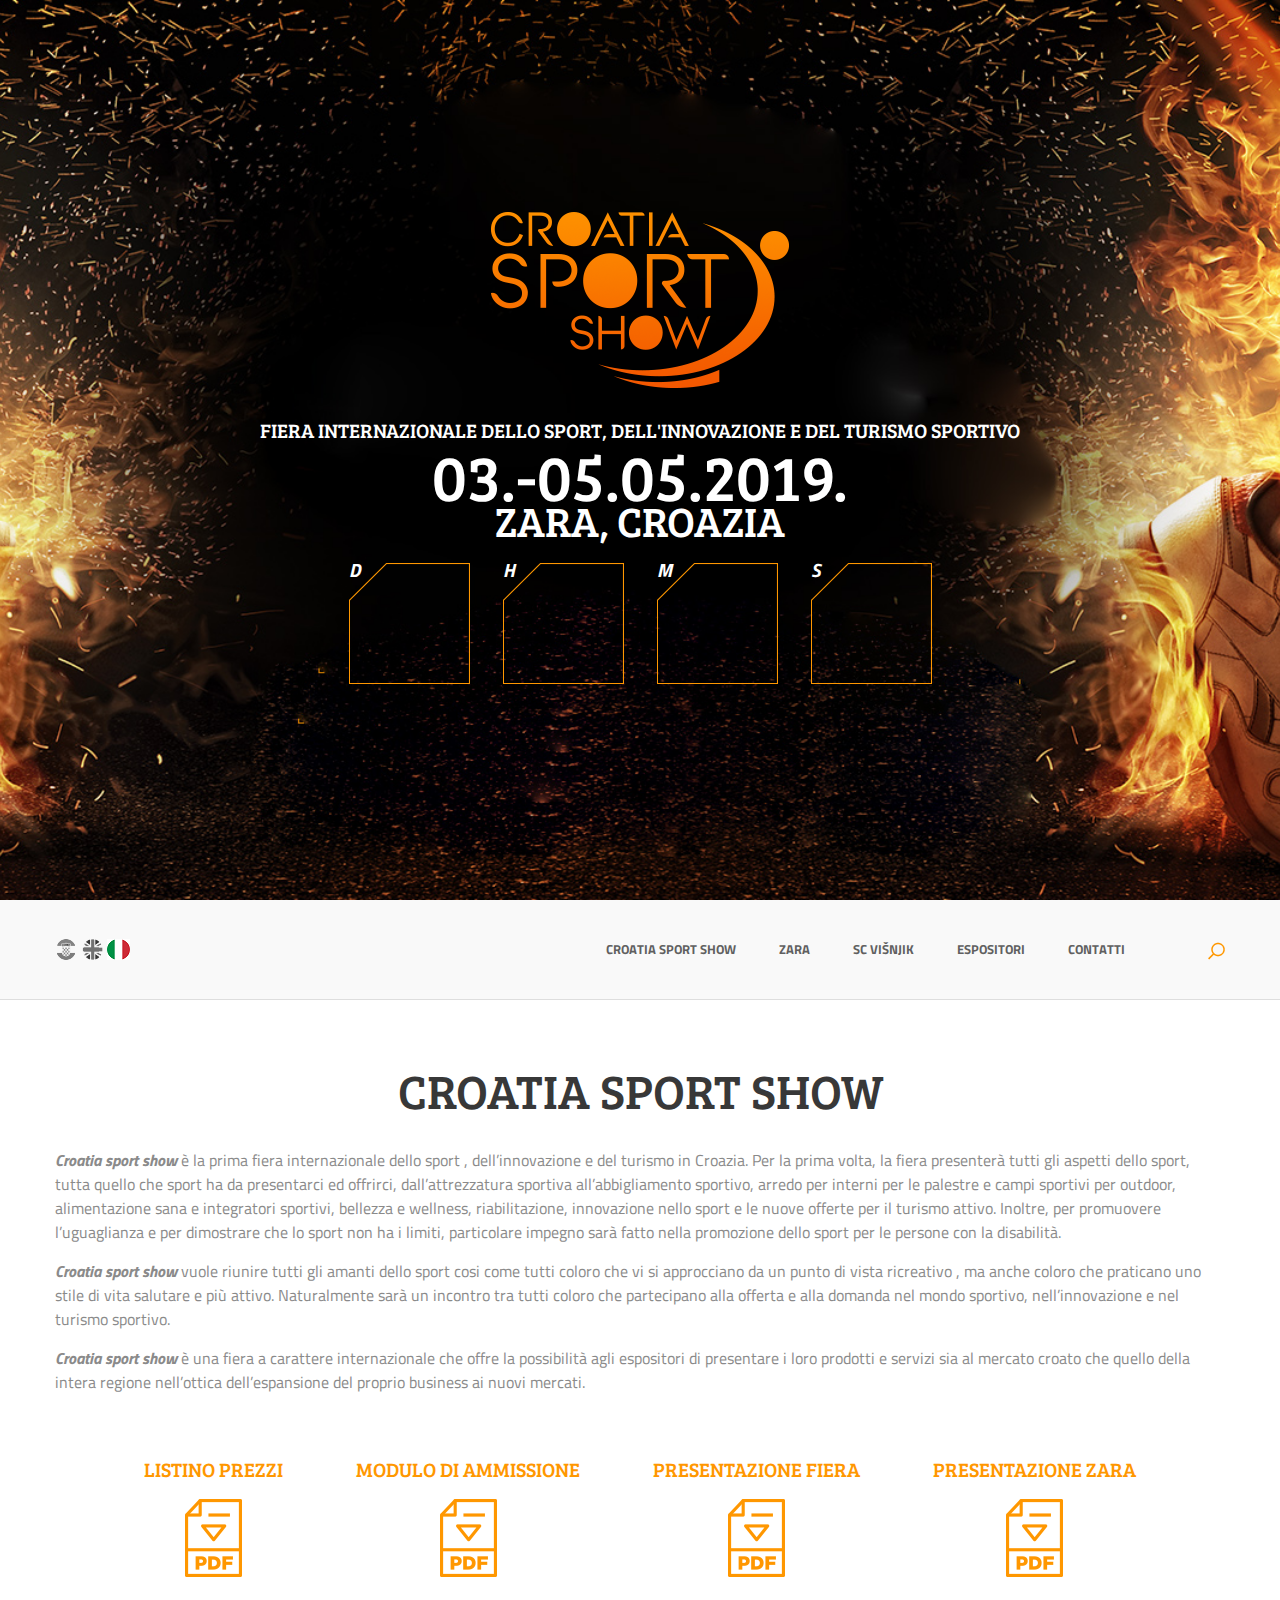
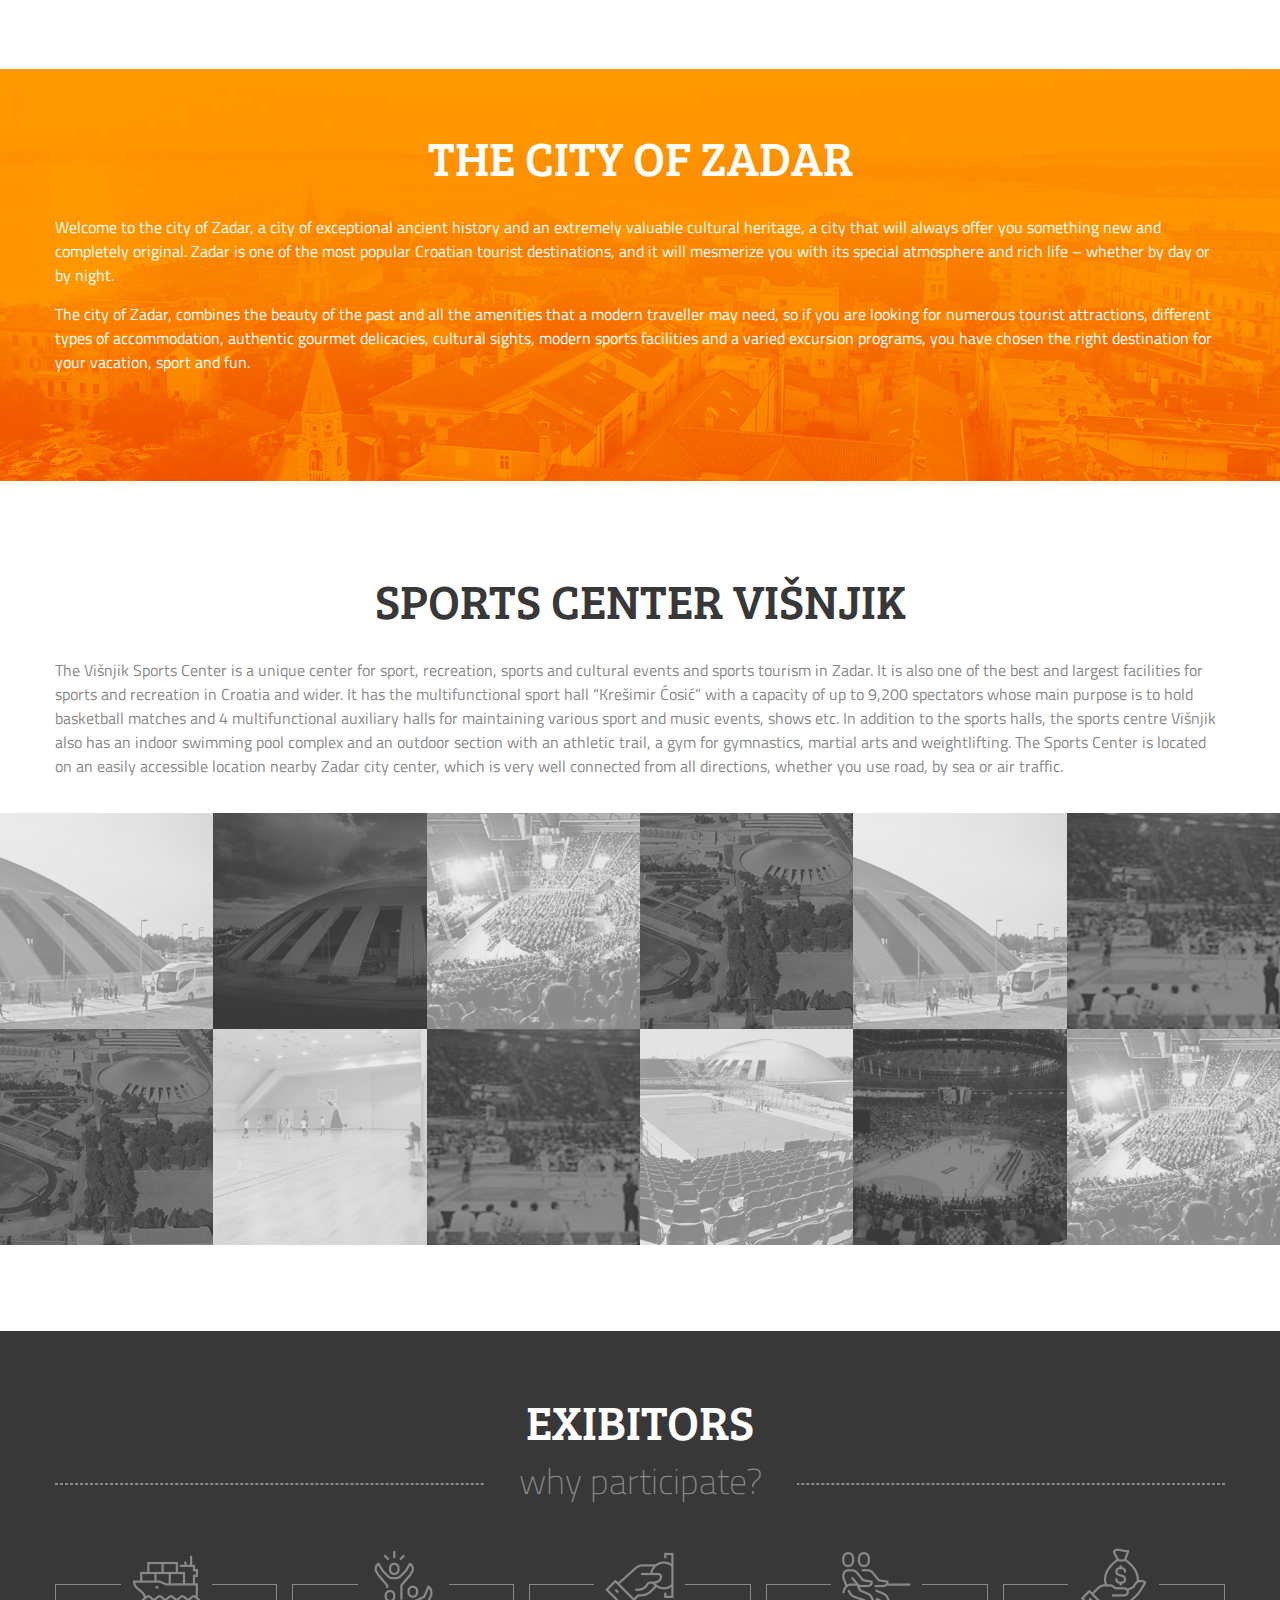
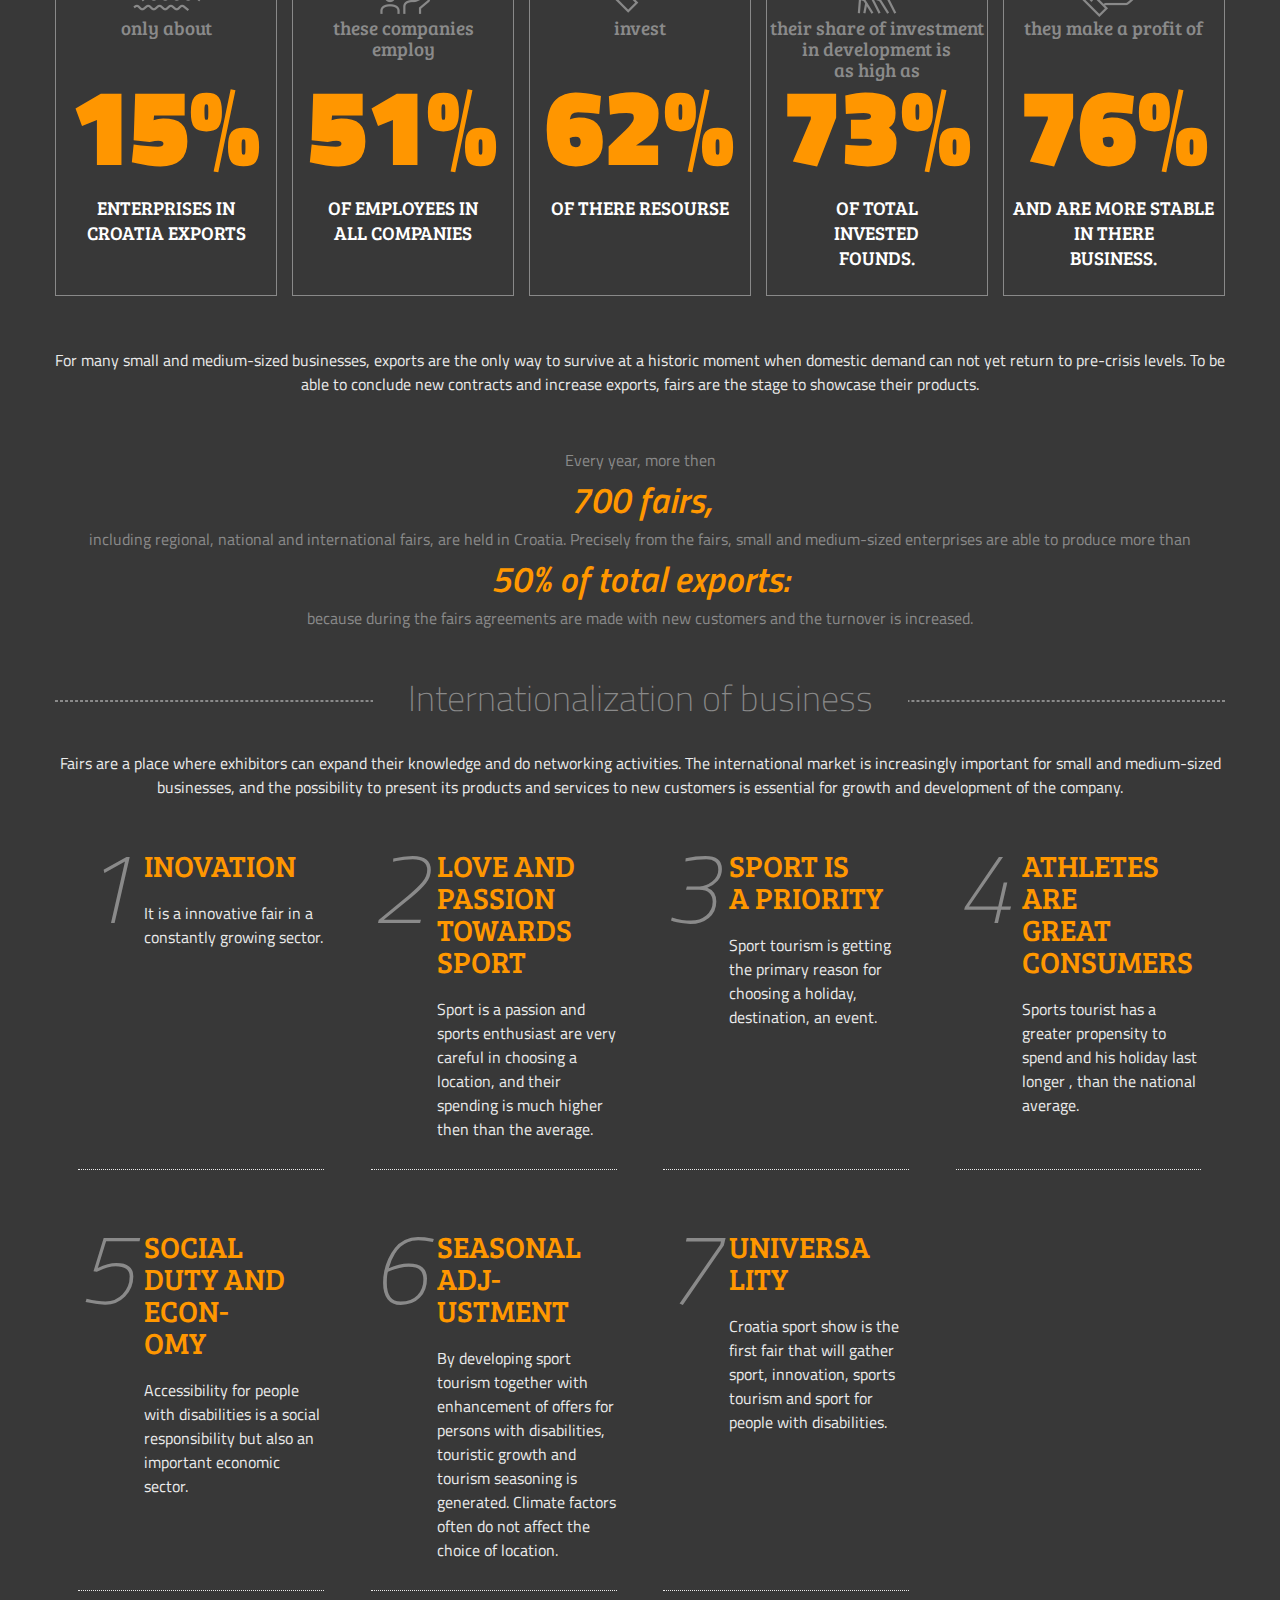
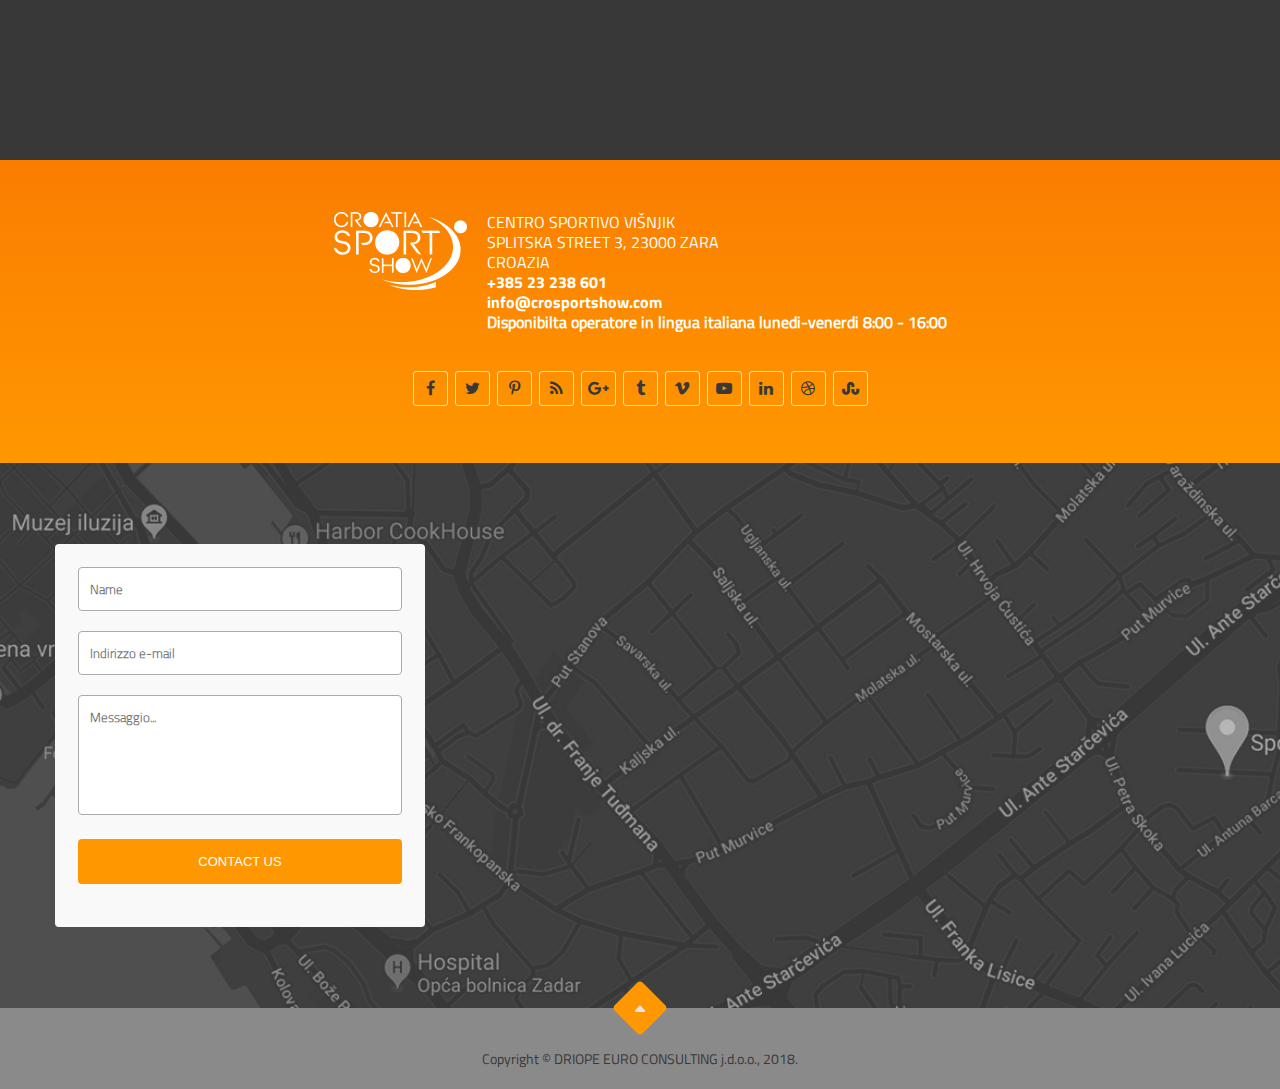
==== index_it.html @ 635a30f5 "Add files via upload" ====
<!DOCTYPE html>
<html lang="it">
<head>
<meta charset="utf-8">
<meta name="viewport" content="width=device-width, initial-scale=1.0, user-scalable=No">
<!--[if IE]>
<meta http-equiv="X-UA-Compatible" content="IE=edge,chrome=1" />
<![endif]-->
<title>Croatia Sport</title>
<link rel="stylesheet" href="https://cdnjs.cloudflare.com/ajax/libs/font-awesome/4.7.0/css/font-awesome.min.css">
<link rel="stylesheet" href="css/style.css" type="text/css" />
</head>
<body>

	
<div id="preloader">Loading...</div>
	<div id="page-wrapper">
        
        <!--Banner part-->
        	<section id="banner" class="column">
            	<div class="banner-text column">
					<div class="b-m">
						<div class="banner-in text-center">
							<div class="logo">
								<a href="#"><img src="images/logo.png" alt="logo" title="logo" /></a>
							</div>
							<div class="r-date text-center">
								<h1><small class="blockele">FIERA INTERNAZIONALE DELLO SPORT, DELL'INNOVAZIONE E DEL TURISMO SPORTIVO</small>03.-05.05.2019.<span class="blockele">ZARA, CROAZIA</span></h1>
							</div>
							<div class="counts text-center">
								<ul>
									<li>
										<span>D</span>
										<div class="col" id="days"></div>
									</li>
									<li>
										<span>H</span>
										<div class="col" id="hours"></div>
									</li>
									<li>
										<span>M</span>
										<div class="col" id="min"></div>
									</li>
									<li>
										<span>S</span>
										<div class="col" id="sec"></div>
									</li>
								</ul>
							</div>
						</div>
					</div>
                </div>
                <div id="section1"></div>
            </section>
        <!--Banner part-->
        
        
        
        <!--container part-->
        	<section id="container-area" class="column">
              	<!--header part-->
        	<section id="header" class="column header">
				<div class="wrapper">
					<div class="header-in column">
						<div class="ico">
							<a href="index.html"><img src="images/Cro_flag.png" alt="" title="" /></a>
							<a href="index_en.html"><img src="images/flag2.png" alt="" title="" /></a>
							<a href="index_it.html"><img src="images/Ita_flag.png" alt="" title="" /></a>
						</div>
						<a id="res-menu" href="javascript:void(0);"><i class="fa fa-bars" aria-hidden="true"></i></a>
						<nav>
						  <ul>
							<li><a href="#section1">CROATIA SPORT SHOW</a></li>
							<li><a href="#section2">ZARA</a></li>
							<li><a href="#section3">SC VIŠNJIK</a></li>
							<li><a href="#section4">ESPOSITORI</a></li>
							<li><a href="#footer">CONTATTI</a></li>
							<li><a href="#"><img src="images/search.png" alt="" title="" /></a></li>
						  </ul>
						</nav>
					</div>
				</div>
			</section>
        <!--header part end-->
               	<div class="shows column" id="section1">
                	<div class="wrapper">
					<div class="pdf-show column">
						<div class="headline text-center">CROATIA SPORT SHOW</div>
						<div class="pdf-p column">
							<p><span>Croatia sport show</span> è la prima fiera internazionale dello sport , dell’innovazione e del turismo in Croazia. Per la prima volta, la fiera presenterà tutti gli aspetti dello sport, tutta quello che sport ha da presentarci ed offrirci, dall’attrezzatura sportiva all’abbigliamento sportivo, arredo per interni  per le palestre e campi sportivi per outdoor, alimentazione sana e integratori sportivi, bellezza e wellness, riabilitazione, innovazione nello sport e le nuove offerte per il turismo attivo.  Inoltre, per promuovere l’uguaglianza e per dimostrare che lo sport non ha i limiti, particolare impegno sarà fatto nella promozione dello sport per le persone con la disabilità.</p>
							<p><span>Croatia sport show</span> vuole riunire tutti gli amanti dello sport cosi come tutti coloro che vi si approcciano da un punto di vista ricreativo ,  ma anche coloro che praticano uno stile di vita salutare e più attivo. Naturalmente sarà un incontro tra tutti coloro che  partecipano alla offerta e alla domanda nel mondo sportivo, nell’innovazione e nel turismo sportivo.</p>
							<p><span>Croatia sport show</span> è una fiera a carattere internazionale che offre la possibilità agli espositori di presentare i loro prodotti e servizi sia al mercato croato che quello della intera regione nell’ottica dell’espansione del proprio business ai nuovi mercati.</p>
						</div>
						<div class="pfd-link text-center">
							<ul>
								<li>
									<a target="_blank" href="docs/CROATIA SPORT SHOW_TIPOLOGIA DEGLI SPAZI ESPOSITIVI.pdf">
										<span>LISTINO PREZZI</span>
										<img src="images/pdf.png" alt="" title="" />
									</a>
								</li>
								<li>
									<a target="_blank" href="docs/CROATIA SPORT SHOW_MODULO DI AMMISSIONE.pdf">
										<span>MODULO DI AMMISSIONE</span>
										<img src="images/pdf.png" alt="" title="" />
									</a>
								</li>
								<li>
									<a target="_blank" href="docs/CROATIA SPORT SHOW 2019_PRESENTAZIONE_IT.pdf">
										<span>PRESENTAZIONE FIERA</span>
										<img src="images/pdf.png" alt="" title="" />
									</a>
								</li>
								<li>
									<a target="_blank" href="#">
										<span>PRESENTAZIONE ZARA</span>
										<img src="images/pdf.png" alt="" title="" />
									</a>
								</li>
								
							</ul>
					<!--header part end-	<ul>
								<li>
									<a target="_blank" href="docs/CROATIA SPORT SHOW_PRICE LIST_ENG.pdf">
										<span>PRESENTAZIONE FIERA</span>
										<img src="images/pdf.png" alt="" title="" />
									</a>
								</li>
								<li>
									<a target="_blank" href="docs/CROATIA SPORT SHOW_APPLICATION FORM_ENG.pdf">
										<span>PRESENTAZIONE ZARA</span>
										<img src="images/pdf.png" alt="" title="" />
									</a>
								</li>
								
							</ul> -->
						</div>
					</div>
                </div>
                </div>
                <div class="zadar column" id="section2">
                	<img src="images/zadar.jpg" class="img-responsive" />
                	<div class="on-top">
                		<div class="wrapper">
                		<div class="zadar-in column">
                			<div class="z-head text-center">THE CITY OF ZADAR</div>
							<p>Welcome to the city of Zadar, a city of exceptional ancient history and an extremely valuable cultural heritage, a city that will always offer you something new and completely original. Zadar is one of the most popular Croatian tourist destinations, and it will mesmerize you with its special atmosphere and rich life – whether by day or by night.</p>
							<p>The city of Zadar, combines the beauty of the past and all the amenities that a modern traveller may need, so if you are looking for numerous tourist attractions, different types of accommodation, authentic gourmet delicacies, cultural sights, modern sports facilities and a varied excursion programs, you have chosen the right destination for your vacation, sport and fun.</p>
                		</div>
                	</div>
                	</div>
                </div>
                <div class="sport-center column" id="section3">
                	<div class="wrapper">
                		<div class="headline text-center">SPORTS CENTER VIŠNJIK</div>
                		<div class="p-sport column">
                			<p>The Višnjik Sports Center is a unique center for sport, recreation, sports and cultural events and sports tourism in Zadar. It is also one of the best and largest facilities for sports and recreation in Croatia and wider. It has the multifunctional sport hall “Krešimir Ćosić” with a capacity of up to 9,200 spectators whose main purpose is to hold basketball matches and 4 multifunctional auxiliary halls for maintaining various sport and music events, shows etc. In addition to the sports halls, the sports centre Višnjik also has an indoor swimming pool complex and an outdoor section with an athletic trail, a gym for gymnastics, martial arts and weightlifting. The Sports Center is located on an easily accessible location nearby Zadar city center, which is very well connected from all directions, whether you use road, by sea or air traffic.
								</p>
                		</div>
                	</div>
                	<div class="gallery column">
                		<ul>
                			<li><img src="images/pic1.jpg" class="img-responsive" alt="" title="" /></li>
                			<li><img src="images/pic2.jpg" class="img-responsive" alt="" title="" /></li>
                			<li><img src="images/pic3.jpg" class="img-responsive" alt="" title="" /></li>
                			<li><img src="images/pic4.jpg" class="img-responsive" alt="" title="" /></li>
                			<li><img src="images/pic5.jpg" class="img-responsive" alt="" title="" /></li>
                			<li><img src="images/pic6.jpg" class="img-responsive" alt="" title="" /></li>
                			<li><img src="images/pic7.jpg" class="img-responsive" alt="" title="" /></li>
                			<li><img src="images/pic8.jpg" class="img-responsive" alt="" title="" /></li>
                			<li><img src="images/pic9.jpg" class="img-responsive" alt="" title="" /></li>
                			<li><img src="images/pic10.jpg" class="img-responsive" alt="" title="" /></li>
                			<li><img src="images/pic11.jpg" class="img-responsive" alt="" title="" /></li>
                			<li><img src="images/pic12.jpg" class="img-responsive" alt="" title="" /></li>
                		</ul>
                	</div>
                </div>
                <div class="exhibitor column" id="section4">
                	<div class="wrapper">
                		<div class="headline text-center">EXIBITORS<h5><span>why participate?</span></h5></div>
                		<div class="boxes column">
                			<ul>
                				<li>
                					<div class="pics">
                						<img src="images/ico1.png" alt="" title="" />
                						<h6>only about</h6>
                					</div>
                					<div class="exe-p">
                						<h3>15%</h3>
                						<h5>ENTERPRISES IN <span>CROATIA EXPORTS</span></h5>
                					</div>
                				</li>
                				<li>
                					<div class="pics">
                						<img src="images/ico2.png" alt="" title="" />
                						<h6>these companies <span>employ</span></h6>
                					</div>
                					<div class="exe-p">
                						<h3>51%</h3>
                						<h5>OF EMPLOYEES IN <span>ALL COMPANIES</span></h5>
                					</div>
                				</li>
                				<li>
                					<div class="pics">
                						<img src="images/ico3.png" alt="" title="" />
                						<h6>invest </h6>
                					</div>
                					<div class="exe-p">
                						<h3>62%</h3>
                						<h5>OF THERE RESOURSE</h5>
                					</div>
                				</li>
                				<li>
                					<div class="pics">
                						<img src="images/ico4.png" alt="" title="" />
                						<h6>their share of investment in development is <span>as high as</span></h6>
                					</div>
                					<div class="exe-p">
                						<h3>73%</h3>
                						<h5>OF TOTAL <span>INVESTED</span> FOUNDS.</h5>
                					</div>
                				</li>
                				<li>
                					<div class="pics">
                						<img src="images/ico5.png" alt="" title="" />
                						<h6>they make a profit of</h6>
                					</div>
                					<div class="exe-p">
                						<h3>76%</h3>
                						<h5>AND ARE MORE STABLE IN THERE <span>BUSINESS.</span></h5>
                					</div>
                				</li>
                			</ul>
                		</div>
                		<div class="export text-center">
                			<div class="exp-in text-center">
                				<p>For many small and medium-sized businesses, exports are the only way to survive at a historic moment when domestic demand can not yet return to pre-crisis levels.</span> To be able to conclude new contracts and increase exports, fairs are the stage to showcase their products.</p>
                			</div>
                			<div class="grade text-center">
                				<p>Every year, more then </p>
                				<h5>700 fairs,</h5>
                				<p>including regional, national and international fairs, are held in Croatia. Precisely from the fairs, small and medium-sized enterprises are able to produce more than</span></p>
                				<h5>50% of total exports:</h5>
                				<p>because during the fairs agreements are made with new customers and the turnover is increased.</p>
                			</div>
                		</div>
                		<div class="business column">
                			<div class="headline text-center"><h5><span>Internationalization of business</span></h5></div>
                			<div class="exp-in text-center">
                				<p>Fairs are a place where exhibitors can expand their knowledge and do networking activities. The international market is increasingly important for small and medium-sized businesses, and the possibility to present its products and services to new customers is essential for growth and development of the company.</p>
                				<ul>
                					<li>
                						<div class="num">1</div>
                						<div class="text">
                							<h4>INOVATION</h4>
                							<p>It is a innovative fair<span> in a constantly</span> growing sector.</p>
                						</div>
                					</li>
                					<li>
                						<div class="num">2</div>
                						<div class="text">
                							<h4>LOVE AND <span>PASSION</span> TOWARDS SPORT</h4>
                							<p>Sport is a passion and <span>sports enthusiast are very careful in</span> choosing a location, and their <span>spending is much higher then</span> than the average.</p>
                						</div>
                					</li>
                					<li>
                						<div class="num">3</div>
                						<div class="text">
                							<h4>SPORT IS <span>A PRIORITY</span></h4>
                							<p>Sport tourism is getting <span>the primary reason </span> for choosing a holiday, destination, <span>an event.</span></p>
                						</div>
                					</li>
                					<li>
                						<div class="num">4</div>
                						<div class="text">
                							<h4>ATHLETES ARE <span>GREAT</span> CONSUMERS</h4>
                							<p><span>Sports tourist has a greater propensity  </span>to spend and his holiday last longer , <span>than the national</span> average.</p>
                						</div>
                					</li>
                					<li>
                						<div class="num">5</div>
                						<div class="text">
                							<h4>SOCIAL <span>DUTY AND</span> ECON-<span>OMY</span></h4>
                							<p>Accessibility for people with  <span>disabilities is a social</span> responsibility but also an important <span>economic sector.</span></p>
                						</div>
                					</li>
                					<li>
                						<div class="num">6</div>
                						<div class="text">
                							<h4>SEASONAL ADJ-<span>USTMENT</span></h4>
                							<p>By developing sport tourism  <span>together with enhancement </span> of offers for persons with disabilities, touristic growth <span>and tourism seasoning is generated. </span>Climate factors often do not  <span>affect the choice of </span> location.</span></p>
                						</div>
                					</li>
                					<li>
                						<div class="num">7</div>
                						<div class="text">
                							<h4>UNIVERSA<span>LITY</span></h4>
                							<p>Croatia sport show is the first <span>fair that will gather sport,</span> innovation, sports tourism <span>and sport for people with</span> disabilities.</p>
                						</div>
                					</li>
                				</ul>
                			</div>
                		</div>
                	</div>
                </div>
            </section>
        <!--container part-->
        
        <!--footer part-->
        	<section id="footer" class="column">
           		<div class="footer-in column">
            		<div class="wrapper">
						<div class="social-address text-center">
							<div class="address">
								<div class="f-logo">
								<a href="javascript:void(0);">
									<img src="images/logo-white.png" alt="logo" title="logo" />
								</a>
							</div>
								<div class="f-address">
								<p>CENTRO SPORTIVO VIŠNJIK
									<span>SPLITSKA STREET 3, 23000 ZARA</span>
									CROAZIA
									<span><a href="tel:+385 23 238 601">+385 23 238 601</a></span>
									<a href="mailto:info@crosportshow.com">info@crosportshow.com</a>
									<p><strong>Disponibilta operatore in lingua italiana lunedi-venerdi 8:00 - 16:00</strong></p>
								</p>
							</div>
							</div>
							<div class="media text-center">
								<ul>
									<li>
										<a href="javascript:void(0);"><i class="fa fa-facebook" aria-hidden="true"></i></a>
									</li>
									<li>
										<a href="javascript:void(0);"><i class="fa fa-twitter" aria-hidden="true"></i></a>
									</li>
									<li>
										<a href="javascript:void(0);"><i class="fa fa-pinterest-p" aria-hidden="true"></i></a>
									</li>
									<li>
										<a href="javascript:void(0);"><i class="fa fa-rss" aria-hidden="true"></i></a>
									</li>
									<li>
										<a href="javascript:void(0);"><i class="fa fa-google-plus" aria-hidden="true"></i></a>
									</li>
									<li>
										<a href="javascript:void(0);"><i class="fa fa-tumblr" aria-hidden="true"></i></a>
									</li>
									<li>
										<a href="javascript:void(0);"><i class="fa fa-vimeo" aria-hidden="true"></i></a>
									</li>
									<li>
										<a href="javascript:void(0);"><i class="fa fa-youtube-play" aria-hidden="true"></i></a>
									</li>
									<li>
										<a href="javascript:void(0);"><i class="fa fa-linkedin" aria-hidden="true"></i></a>
									</li>
									<li>
										<a href="javascript:void(0);"><i class="fa fa-dribbble" aria-hidden="true"></i></a>
									</li>
									<li>
										<a href="javascript:void(0);"><i class="fa fa-stumbleupon" aria-hidden="true"></i></a>
									</li>
								</ul>
							</div>
						</div>
					</div>
                </div>
                <div class="contact-area column">
                	<div class="wrapper">
                		<div class="contact-in">
                			<form action="" method="post">
                				<fieldset>
                					<ul>
                						<li><input type="text" name="name" placeholder="Name" /></li>
                						<li><input type="email" name"email" placeholder="Indirizzo e-mail" /></li>
                						<li><textarea name="message" placeholder="Messaggio..."></textarea></li>
                						<li><input type="submit" name="ensubmit" value="CONTACT US" /></li>
                					</ul>
                				</fieldset>
                			</form>
                			
                		</div>
                	</div>
                </div>
                <div class="f-copy column">
                	<div class="scroll-top">
                		<a href="#banner">
                			<img src="images/scrolltop.png" alt="scroll to top" title="" />
                		</a>
                	</div>
                	<div class="wrapper">
                		<p>Copyright &copy; DRIOPE EURO CONSULTING j.d.o.o., 2018. </p>
                	</div>
                </div>
            </section>
           
        <!--footer part end-->
    </div>
    <script src="js/jquery.js"></script>
</body>
</html>
---- css/style.css ----
/* ********************************************* Start Common Css ******************************************************* */ 
* {-webkit-box-sizing: border-box;-moz-box-sizing: border-box;box-sizing: border-box;}
*:before,*:after {-webkit-box-sizing: border-box;-moz-box-sizing: border-box;box-sizing: border-box;}
select, input, textarea { -webkit-appearance:none; }
html, body, div, span, applet, object, iframe, h1, h2, h3, h4, h5, h6, p, blockquote, pre, a, abbr, acronym, address, big, cite, code, del, dfn, em, img, ins, kbd, q, s, samp, small, strike, strong, sub, sup, tt, var, b, u, i, center, dl, dt, dd, ol, ul, li, fieldset, form, label, legend, table, caption, tbody, tfoot, thead, tr, th, td, article, aside, canvas, details, embed, figure, figcaption, footer, header, hgroup, menu, nav, output, ruby, section, summary, time, mark, audio, video { margin: 0; padding: 0; border: 0; font-size: 100%; font: inherit; vertical-align: baseline; }
.clear { clear:both; }
article, aside, details, figcaption, figure, footer, header, hgroup, menu, nav, section { display: block; }
img.alignleft, img.alignright, img.aligncenter { margin-bottom: 1.625em; }
h1 { font-size:30px; }
h2 { font-size:33px; line-height:36px; }
h3 { font-size:30px; line-height:34px; }
h4 { font-size:20px; }
h5 { font-size:16px; }
h6 { font-size:14px; }
p { margin: 0; }
ul,li,ol{list-style:none; margin:0; padding:0;}
dl { margin: 0 1.625em; }
dt { font-weight: bold; }
dd { margin-bottom: 1.625em; }
strong { font-weight: bold; }
cite, em, i { font-style: italic; }
blockquote { font-style: italic; font-weight: normal; margin: 0 3em; }
blockquote em, blockquote i, blockquote cite { font-style: normal; }
blockquote cite { color: #666; font-weight: 300; letter-spacing: 0.05em; text-transform: uppercase; }
blockquote:before, blockquote:after, q:before, q:after { content: ""; }
blockquote, q { quotes: "" ""; }
a img, img { border: 0; display: inline-block;vertical-align: middle; outline:none;}
a { color: #1982d1; text-decoration: none; cursor: pointer;}
a:focus, a:active, a:hover { text-decoration: none; }
:focus {outline: 0; }
table {border-collapse: separate; border-spacing: 0; }
caption, th, td { font-weight: normal; text-align: left; }
/* ********************************************* End Common Css ******************************************************* */ 

/***************fonts css*******************/

@font-face {
    font-family: 'TitilliumWebBold';
    src: url('../fonts/TitilliumWebBold.eot');
    src: url('../fonts/TitilliumWebBold.eot') format('embedded-opentype'),
         url('../fonts/TitilliumWebBold.woff2') format('woff2'),
         url('../fonts/TitilliumWebBold.woff') format('woff'),
         url('../fonts/TitilliumWebBold.ttf') format('truetype'),
         url('../fonts/TitilliumWebBold.svg#TitilliumWebBold') format('svg');
}
@font-face {
    font-family: 'TitilliumWebRegular';
    src: url('../fonts/TitilliumWebRegular.eot');
    src: url('../fonts/TitilliumWebRegular.eot') format('embedded-opentype'),
         url('../fonts/TitilliumWebRegular.woff2') format('woff2'),
         url('../fonts/TitilliumWebRegular.woff') format('woff'),
         url('../fonts/TitilliumWebRegular.ttf') format('truetype'),
         url('../fonts/TitilliumWebRegular.svg#TitilliumWebRegular') format('svg');
}
@font-face {
    font-family: 'BreeSerifRegular';
    src: url('../fonts/BreeSerifRegular.eot');
    src: url('../fonts/BreeSerifRegular.eot') format('embedded-opentype'),
         url('../fonts/BreeSerifRegular.woff2') format('woff2'),
         url('../fonts/BreeSerifRegular.woff') format('woff'),
         url('../fonts/BreeSerifRegular.ttf') format('truetype'),
         url('../fonts/BreeSerifRegular.svg#BreeSerifRegular') format('svg');
}
@font-face {
    font-family: 'TitilliumWebSemiBoldItalic';
    src: url('../fonts/TitilliumWebSemiBoldItalic.eot');
    src: url('../fonts/TitilliumWebSemiBoldItalic.eot') format('embedded-opentype'),
         url('../fonts/TitilliumWebSemiBoldItalic.woff2') format('woff2'),
         url('../fonts/TitilliumWebSemiBoldItalic.woff') format('woff'),
         url('../fonts/TitilliumWebSemiBoldItalic.ttf') format('truetype'),
         url('../fonts/TitilliumWebSemiBoldItalic.svg#TitilliumWebSemiBoldItalic') format('svg');
}
@font-face {
    font-family: 'TitilliumWebBoldItalic';
    src: url('../fonts/TitilliumWebBoldItalic.eot');
    src: url('../fonts/TitilliumWebBoldItalic.eot') format('embedded-opentype'),
         url('../fonts/TitilliumWebBoldItalic.woff2') format('woff2'),
         url('../fonts/TitilliumWebBoldItalic.woff') format('woff'),
         url('../fonts/TitilliumWebBoldItalic.ttf') format('truetype'),
         url('../fonts/TitilliumWebBoldItalic.svg#TitilliumWebBoldItalic') format('svg');
}
@font-face {
    font-family: 'TitilliumWebExtraLight';
    src: url('../fonts/TitilliumWebExtraLight.eot');
    src: url('../fonts/TitilliumWebExtraLight.eot') format('embedded-opentype'),
         url('../fonts/TitilliumWebExtraLight.woff2') format('woff2'),
         url('../fonts/TitilliumWebExtraLight.woff') format('woff'),
         url('../fonts/TitilliumWebExtraLight.ttf') format('truetype'),
         url('../fonts/TitilliumWebExtraLight.svg#TitilliumWebExtraLight') format('svg');
}
@font-face {
    font-family: 'TitilliumWebBlack';
    src: url('../fonts/TitilliumWebBlack.eot');
    src: url('../fonts/TitilliumWebBlack.eot') format('embedded-opentype'),
         url('../fonts/TitilliumWebBlack.woff2') format('woff2'),
         url('../fonts/TitilliumWebBlack.woff') format('woff'),
         url('../fonts/TitilliumWebBlack.ttf') format('truetype'),
         url('../fonts/TitilliumWebBlack.svg#TitilliumWebBlack') format('svg');
}
@font-face {
    font-family: 'TitilliumWebExtraLightItalic';
    src: url('../fonts/TitilliumWebExtraLightItalic.eot');
    src: url('../fonts/TitilliumWebExtraLightItalic.eot') format('embedded-opentype'),
         url('../fonts/TitilliumWebExtraLightItalic.woff2') format('woff2'),
         url('../fonts/TitilliumWebExtraLightItalic.woff') format('woff'),
         url('../fonts/TitilliumWebExtraLightItalic.ttf') format('truetype'),
         url('../fonts/TitilliumWebExtraLightItalic.svg#TitilliumWebExtraLightItalic') format('svg');
}

/***************fonts css end*******************/
body {margin: 0; padding: 0;font-family: 'BreeSerifRegular'; height: 5000px;}
#page-wrapper { float: left; width: 100%; }
#preloader{background: #fff; color:#000;}
.wrapper { margin: 0 auto; max-width: 1170px; width: 100%;}
section, .column{float:left; width:100%; position:relative;}
.text-center{display:inline-block; width:100%; text-align:center;}
.img-responsive{display:block; width:100%; max-width:100%;}
.blockele{display:block; width:100%;}

/*****************header css*******************/
#header {background: #f9f9f9;padding: 29px 0;border-bottom: 1px solid #dedede;z-index: 10;position: absolute;}
.header-in nav {width: 90%;float: right;}
.header-in nav ul {display: inline-block;text-align: right;width: 100%;}
.header-in nav ul li {display: inline-block;}
.header-in nav ul li a {display: block;color: #606060;font-size: 13px;font-family: 'TitilliumWebBold';padding: 10px 20px;box-shadow: 0 0 black;}
.header-in nav ul li a:hover, .header-in nav ul li a.active{background: #ff9700;color: #e4e4e4;border-radius: 3px;}
.header-in nav ul li:last-child a{background: none !important;padding-left: 60px;padding-right: 0;}
.ico {width: 77px;float: left;margin: 8px 0 0;}
#res-menu{display: none;float: right; font-size: 23px; color: #000;}
#preloader {
    background: #fff;
    color: #000;
    position: fixed;
    top: 0;
    left: 0;
    width: 100%;
    height: 100vh;
    z-index: 99;
    text-align: center;
    line-height: 100vh;
}

/*****************header css end*******************/

/***********banner css***************/

#banner{background: url(../images/banner.jpg) no-repeat;background-size: cover;height: 100vh;background-position: center center; background-attachment: fixed;}
.b-m {display: table;height: 100vh;width: 100%;}
.banner-in {display: table-cell;vertical-align: middle;height: 100%;}
.r-date {margin: 20px 0;}
.r-date h1 {color: #fff;line-height: 45px;font-family: 'BreeSerifRegular';font-size: 65px;}
.r-date h1 small {font-size: 20px;}
.r-date h1 span {font-size: 42px;}
.counts ul li {display: inline-block;position: relative;width: 121px;height: 121px;margin: 0 15px;}
.counts ul li span{color: #fff;position: absolute;left: 0;top: 0;font-family: 'TitilliumWebBoldItalic';font-size:19px;line-height:14px;}
.counts ul li .col{background: url(../images/box.png) no-repeat;background-size: 100%;height: 100%;line-height: 120px;color: #ff9700;font-family: 'BreeSerifRegular';font-size: 62px;}
.shows {padding: 157px 0 92px;}
.headline, .z-head {color: #383838;font-family: 'BreeSerifRegular';font-size: 48px;margin: 0 0 26px;}
.pdf-p p, .zadar-in p, .p-sport p{ margin-bottom: 15px;color: #8a8a8a;font-size: 16px;font-family: 'TitilliumWebRegular';}
.pdf-p p span{font-family: 'TitilliumWebBoldItalic';}
.pfd-link li {display: inline-block;vertical-align: middle;padding: 0 35px;}
.pfd-link li a {display: block;color: #ff9700;font-size: 20px;}
.pfd-link li a span {display: block;padding: 0 0 16px;}
.pfd-link {padding: 46px 0 0;}
/*****************container css*******************/
.on-top {position: absolute;top: 55px;left: 0;width: 100%;}
.z-head, .zadar-in p, .exhibitor .headline{color: #fff;}
.sport-center {padding: 86px 0;}
.gallery li {float: left;width: 16.66666%;}
.gallery {margin: 20px 0 0;}
.exhibitor {background: #383838;padding: 57px 0;}
.headline h5{color: #8a8a8a;font-size: 36px;font-family: 'TitilliumWebExtraLight';position: relative;}
.headline h5:after {position: absolute;left: 0;top: 30px;width: 100%;height: 2px;border: 1px dashed #8a8a8a;content: '';}
.headline h5 span{background: #383838;z-index: 1;position: relative;padding: 0 35px;}
.boxes {margin: 50px 0 0;}
.boxes ul{display: flex;justify-content: space-between;}
.boxes ul li{width: 19%;border: 1px solid #898989;position: relative;text-align: center;}
.boxes ul li .pics{position: absolute;left: 0;right: 0;margin: 0 auto;text-align: center;width: 100%;top: -37px;}
.boxes ul li .pics img{background: #383838;padding: 0 11px;}
.boxes ul li .pics h6{color: #8A8A8A;font-size: 19px;line-height: 21px;}
.boxes ul li .pics h6 span, .exp-in p span, .grade p span, .exp-in ul li .text p span, .exp-in ul li .text h4 span, .f-address p span{
display: block;}
.boxes ul li .exe-p{padding: 96px 0 0;}
.boxes ul li .exe-p h3{color: #ff9600;font-family: 'TitilliumWebBlack';font-size: 108px;line-height: 89px;}
.boxes ul li .exe-p h5{padding: 25px 0;color: #fff;font-size: 19px;}
.boxes ul li .exe-p h5 span{display: block;}
.exp-in {padding: 52px 0;}
.exp-in p{color: #ebebeb; font-size: 16px;font-family: 'TitilliumWebRegular';}
.grade p{color: #8a8a8a;font-size: 16px;font-family: 'TitilliumWebRegular';}
.grade h5{color: #ff9700;font-size: 36px;font-family: 'TitilliumWebSemiBoldItalic';}
.business {padding: 40px 0 0;}
.business .exp-in {padding-top: 0;}
.exp-in ul {text-align: left;width: 100%;padding: 50px 0 0;display: flex;flex-wrap: wrap;}
.exp-in ul li {width: 21%;border-bottom: 1px dotted #ebebeb;margin: 0 2% 60px;padding: 0 0 28px;display: flex;}
.exp-in ul li .num{color: #8A8A8A;font-size: 100px;line-height: 74px;font-family: 'TitilliumWebExtraLightItalic';}
.exp-in ul li .text{margin: 0 0 0 10px;}
.exp-in ul li .text h4{color: #FF9700;font-size: 30px;line-height: 32px;margin: 0 0 20px;}
.exp-in ul li .text p span {display: inline;}

/**********************footer css*********************/

.footer-in{background: #fa7d00;background: -moz-linear-gradient(top, #fa7d00 0%, #ff9700 100%);background: -webkit-linear-gradient(top, #fa7d00 0%,#ff9700 100%);background: linear-gradient(to bottom, #fa7d00 0%,#ff9700 100%);filter: progid:DXImageTransform.Microsoft.gradient( startColorstr='#fa7d00', endColorstr='#ff9700',GradientType=0 );padding: 52px 0;}
.address {display: flex;justify-content: center;}
.f-address p {font-family: 'TitilliumWebRegular';color: #fff;line-height: 20px;text-align: left;}
.f-address p a{color: #fff;font-family: 'TitilliumWebBold';}
.f-address {margin: 0 0 0 20px;}
.media {margin: 39px 0 0 0;}
.media ul li {display: inline-block;vertical-align: middle;margin:0 2px 5px;}
.media ul li a {width: 35px;height: 35px;display: block;border: 1px solid #e3e3e3;line-height: 31px;color:#383838;border-radius:3px;}
.media ul li a:hover{background: #383838; color:#e3e3e3; border-color:#383838;}
.contact-area{background: url(../images/map.jpg);padding: 81px 0;background-size: cover;}
.contact-area .contact-in{float: left;width: 100%;max-width: 370px;background: #f9f9f9;border-radius: 4px;padding: 23px;}
.contact-area .contact-in li{float: left;width: 100%;margin: 0 0 20px;}
.contact-area .contact-in li input[type='text'], .contact-area .contact-in li input[type='email'], .contact-area .contact-in li textarea{
width: 100%;padding: 11px;border-radius: 4px;border: 0;border: 1px solid #aaaaaa;color: #aaaaaa;font-size: 13px;font-weight: 600;
background: #fff;font-family: TitilliumWebExtraLight;}
.contact-area .contact-in li input[type='submit']{background:#ff9700;width:100%;border:0;border-radius:4px;color:#fff;padding:15px 0; font-size: 13px;cursor: pointer;}
.contact-area .contact-in li input[type='submit']:hover{background: #3f3f3f;}
.contact-area .contact-in li textarea{resize: none; min-height: 120px;}
.f-copy {padding: 40px 0 20px;background: #8a8a8a;text-align: center;}
.f-copy p {color: #383838;font-size: 14px;font-family: 'TitilliumWebRegular';}
.scroll-top {position: absolute;left: 0;top: -27px;right: 0;text-align: center;}

/*******************Responsive Css**********************/

@media only screen and (max-width:1200px){
.wrapper{padding: 0 2%;}	
.boxes ul li .exe-p h3{font-size: 85px;}	
.exp-in ul li .text h4 {font-size: 24px;line-height: 27px;}
}

@media only screen and (max-width:1023px){
body{overflow-x: hidden;}
.headline, .z-head{font-size: 36px;}	
#section2{background: url(../images/zadar.jpg) no-repeat; background-size: cover;padding: 30px 0;}	
#section2 img{display: none;}	
.on-top {position: relative;top: 0;}	
.sport-center {padding: 46px 0;}	
.boxes ul li .exe-p h5{font-size: 13px;}
.boxes ul li .exe-p h3 {font-size: 60px;}
.boxes ul li .pics h6 {font-size: 14px;line-height: 16px;}
.exp-in ul li {width: 46%;}	
.exp-in ul li .num{font-size: 85px;}
	
}

@media only screen and (max-width:767px){
#banner .logo img {max-width: 140px;width: 100%;}
.r-date h1 {line-height: 45px;font-size: 65px;}	
.r-date h1 small {font-size: 15px;}
.r-date {margin: 13px 0;}	
#banner{padding: 20px 0;}
.counts ul li {width: 66px;height: 71px;font-size: 15px;}	
.counts ul li span{font-size: 11px;left: -2px;}
.counts ul li .col{background-size: 100% 100%; height: auto; line-height: 65px; font-size: 34px;}	
.r-date h1 span {font-size: 29px;}
.header-in nav ul li a{padding: 3px 10px;font-size: 12px;}
#header{padding: 9px 0;}	
#res-menu{display: block;}
.header-in nav{display: none;float: left;width: 100%;margin: 10px 0 0;}
.header-in nav ul li{float: left; width: 100%;}	
.shows {padding: 97px 0 92px;}
	
}
@media only screen and (max-width:639px){
.r-date h1 {line-height: 29px;font-size: 38px;}
.counts ul li{width: 49px;height: 69px;margin: 0 6px;font-size: 15px;}	
.counts ul li .col{line-height: 59px;font-size: 28px;}	
.r-date h1 small {font-size: 14px;line-height: 20px;}
.headline, .z-head {font-size: 28px;}
.pfd-link li{padding: 0 15px;}
.pfd-link li a{font-size: 19px;}
.shows {padding: 90px 0 40px;}	
.headline h5{font-size: 24px;}	
.boxes ul {flex-wrap: wrap;}	
.boxes ul li {width: 46%;margin: 0 0 60px;}	
.boxes ul li:last-child {width: 100%;margin: 0;}
.exp-in ul li {width: 100%;margin: 0 0 30px;}
.f-logo { margin: 0 0 26px;float: left;width: 100%;}
.address{display: block;}
.exp-in{padding-bottom: 0;}	

}
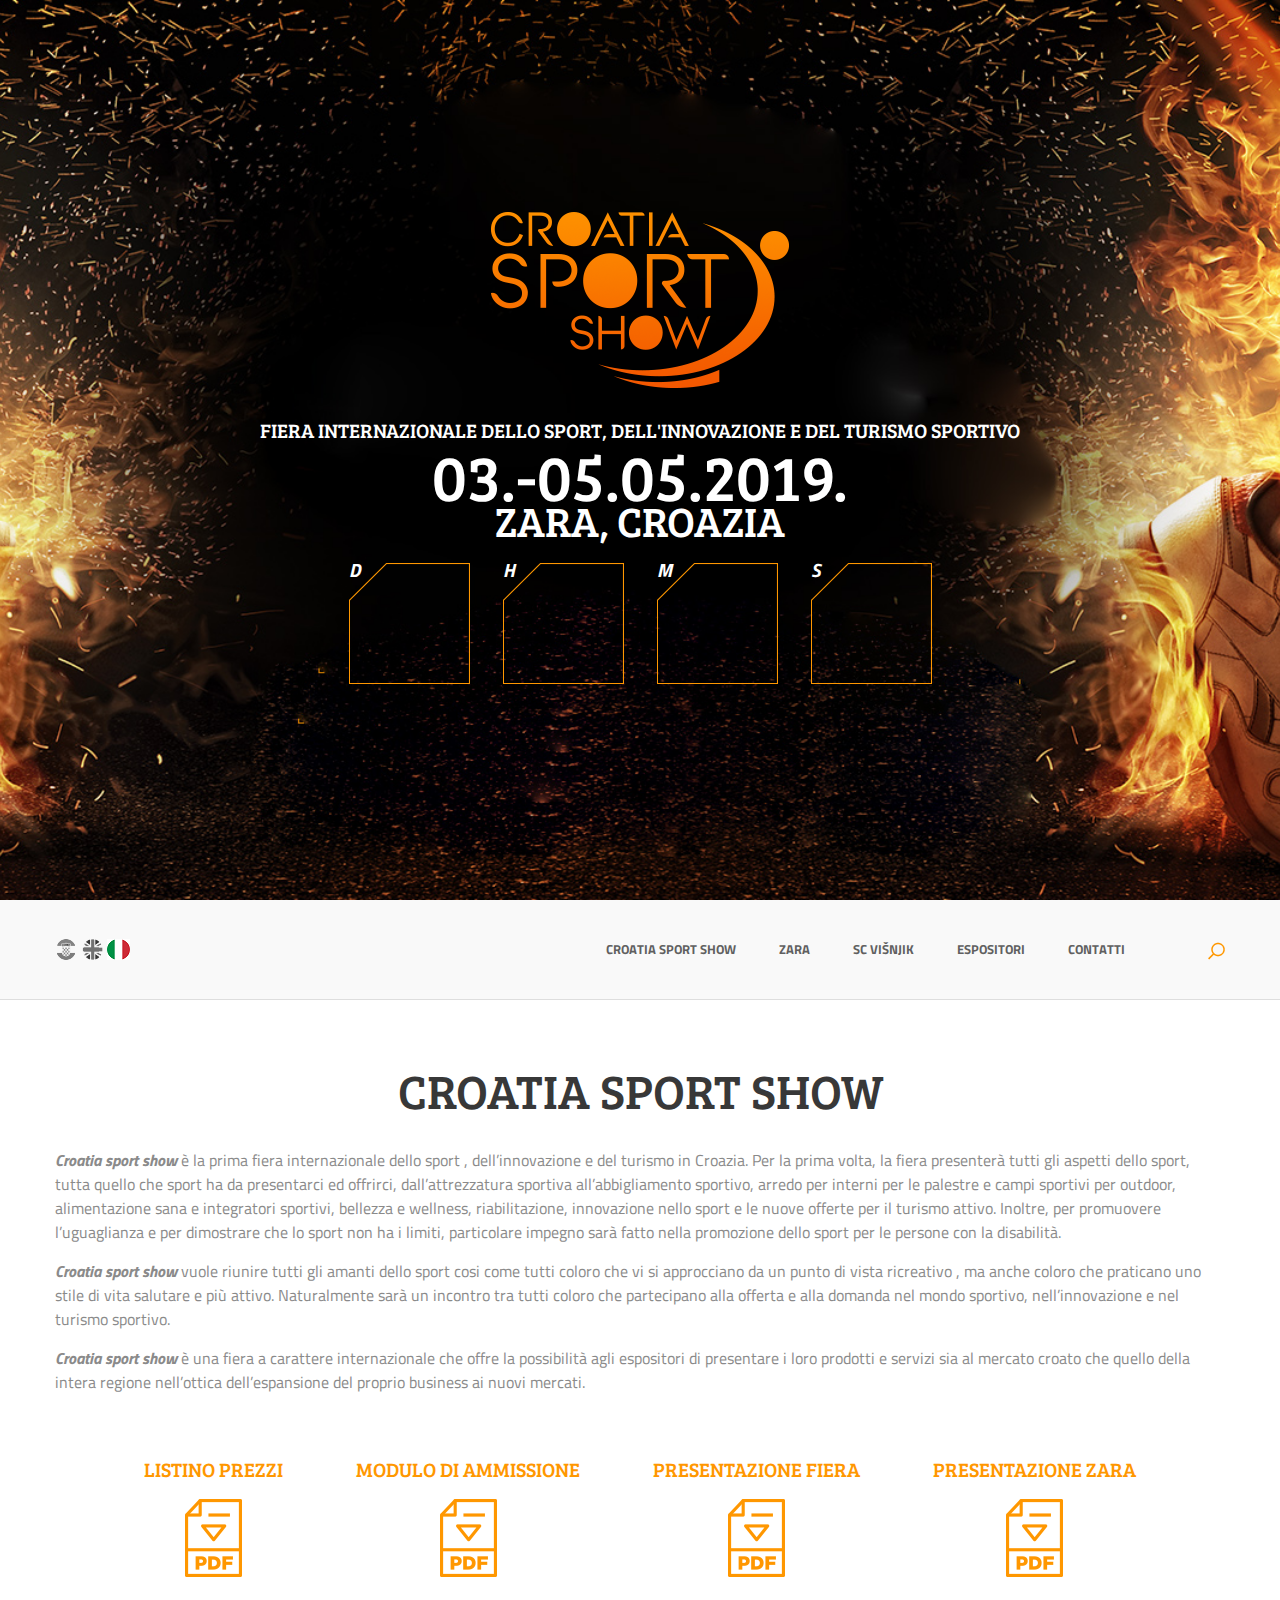
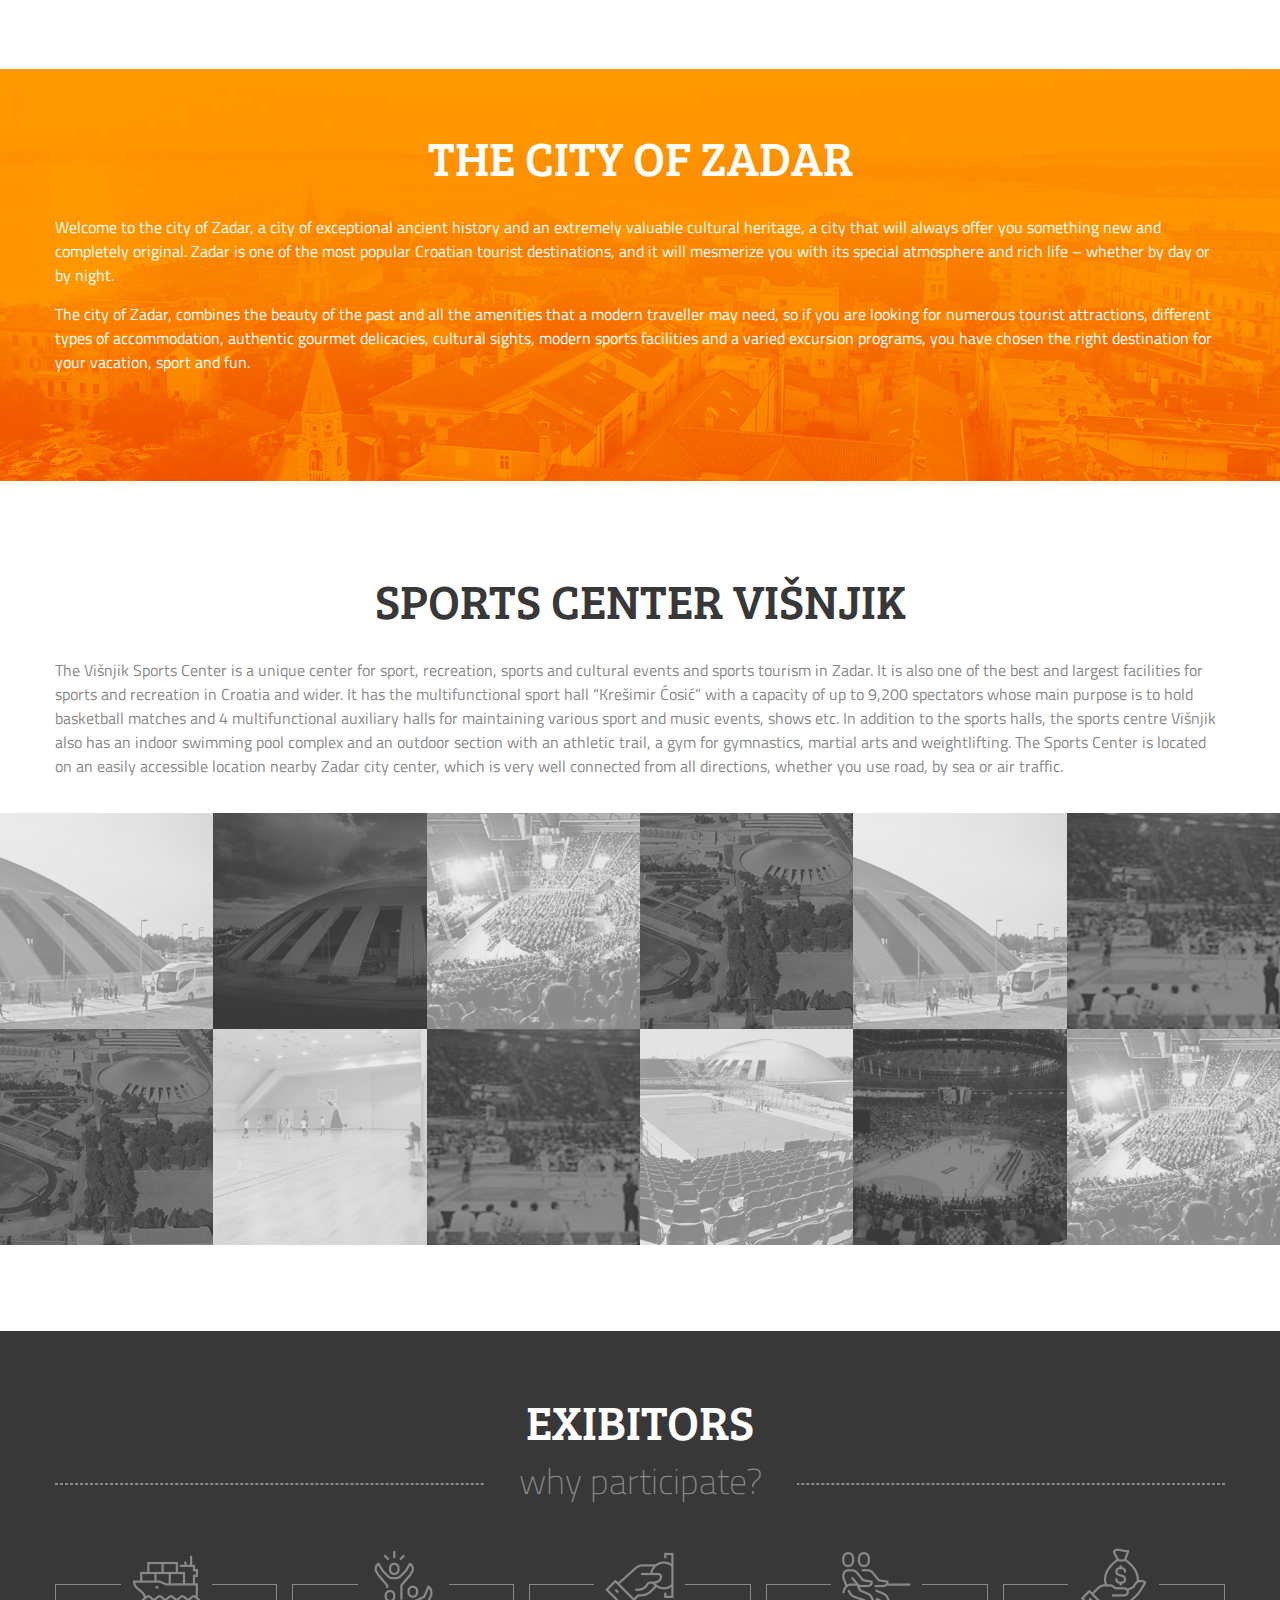
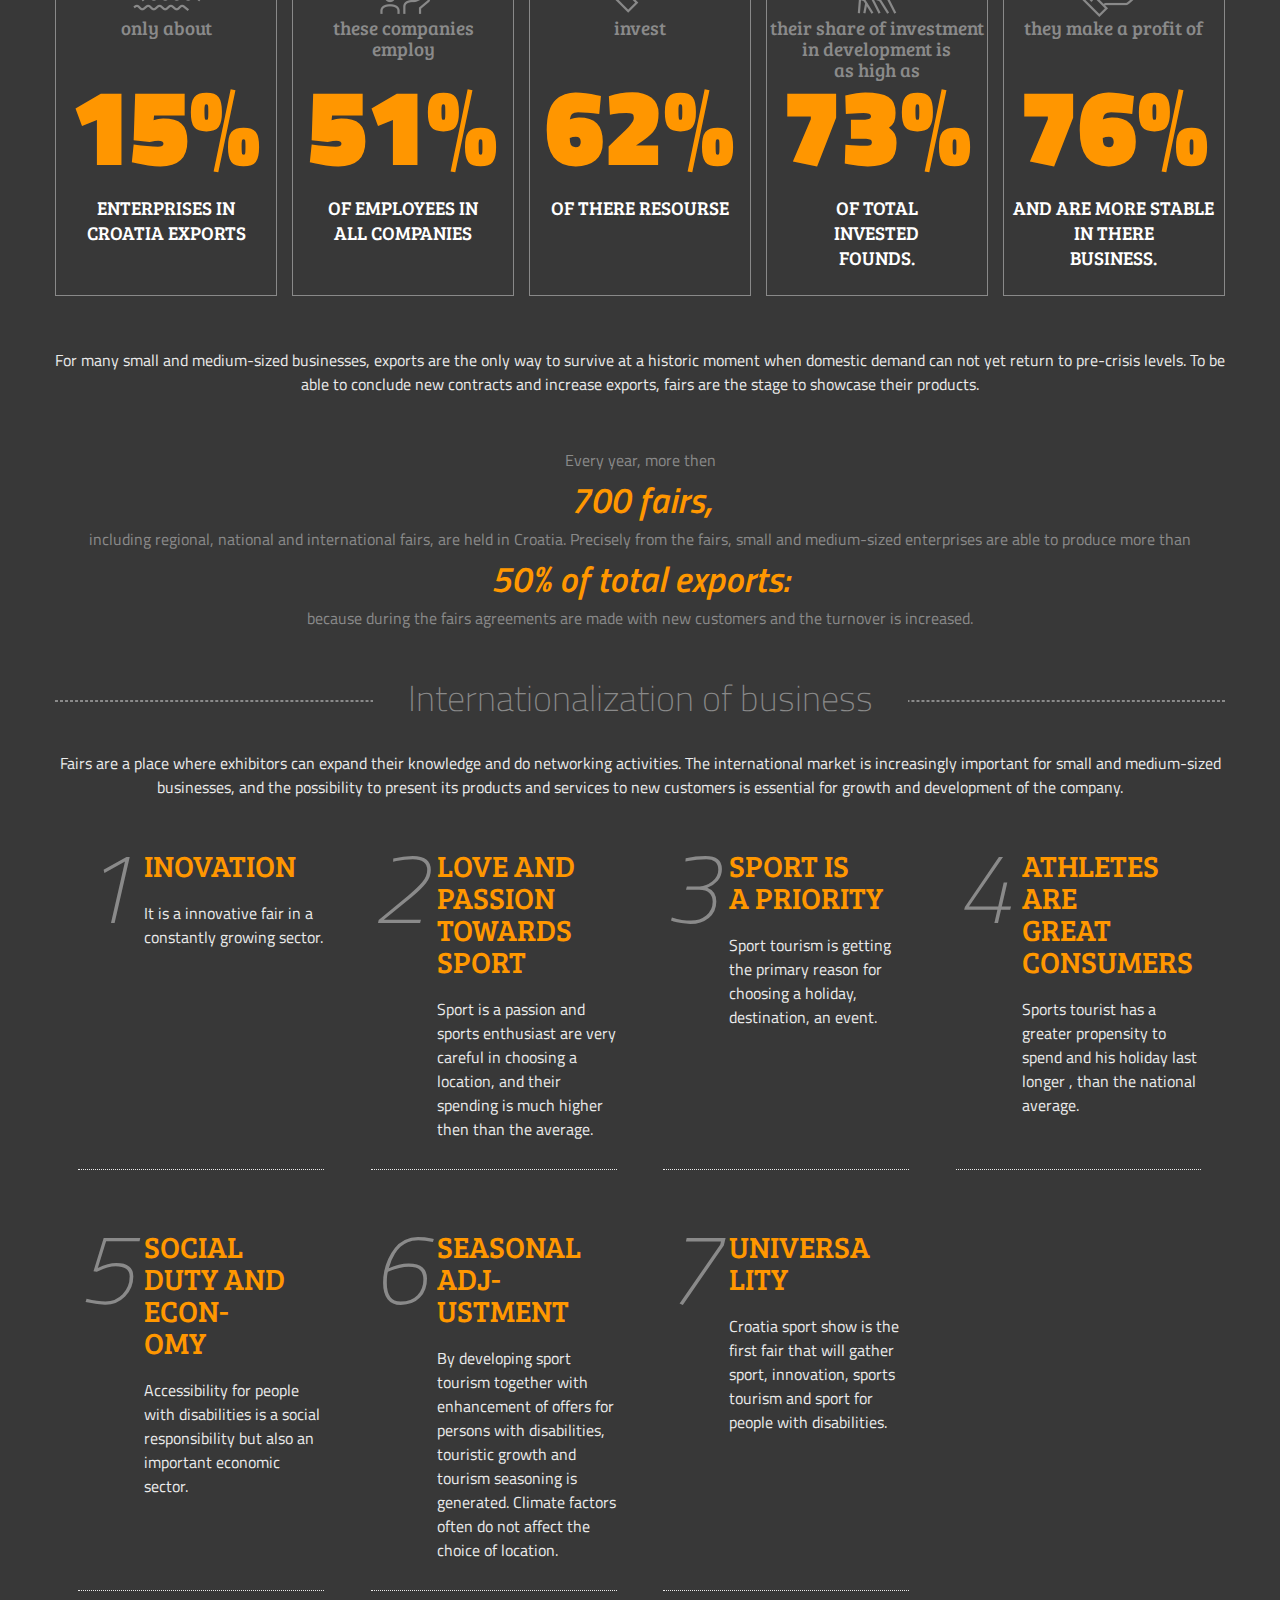
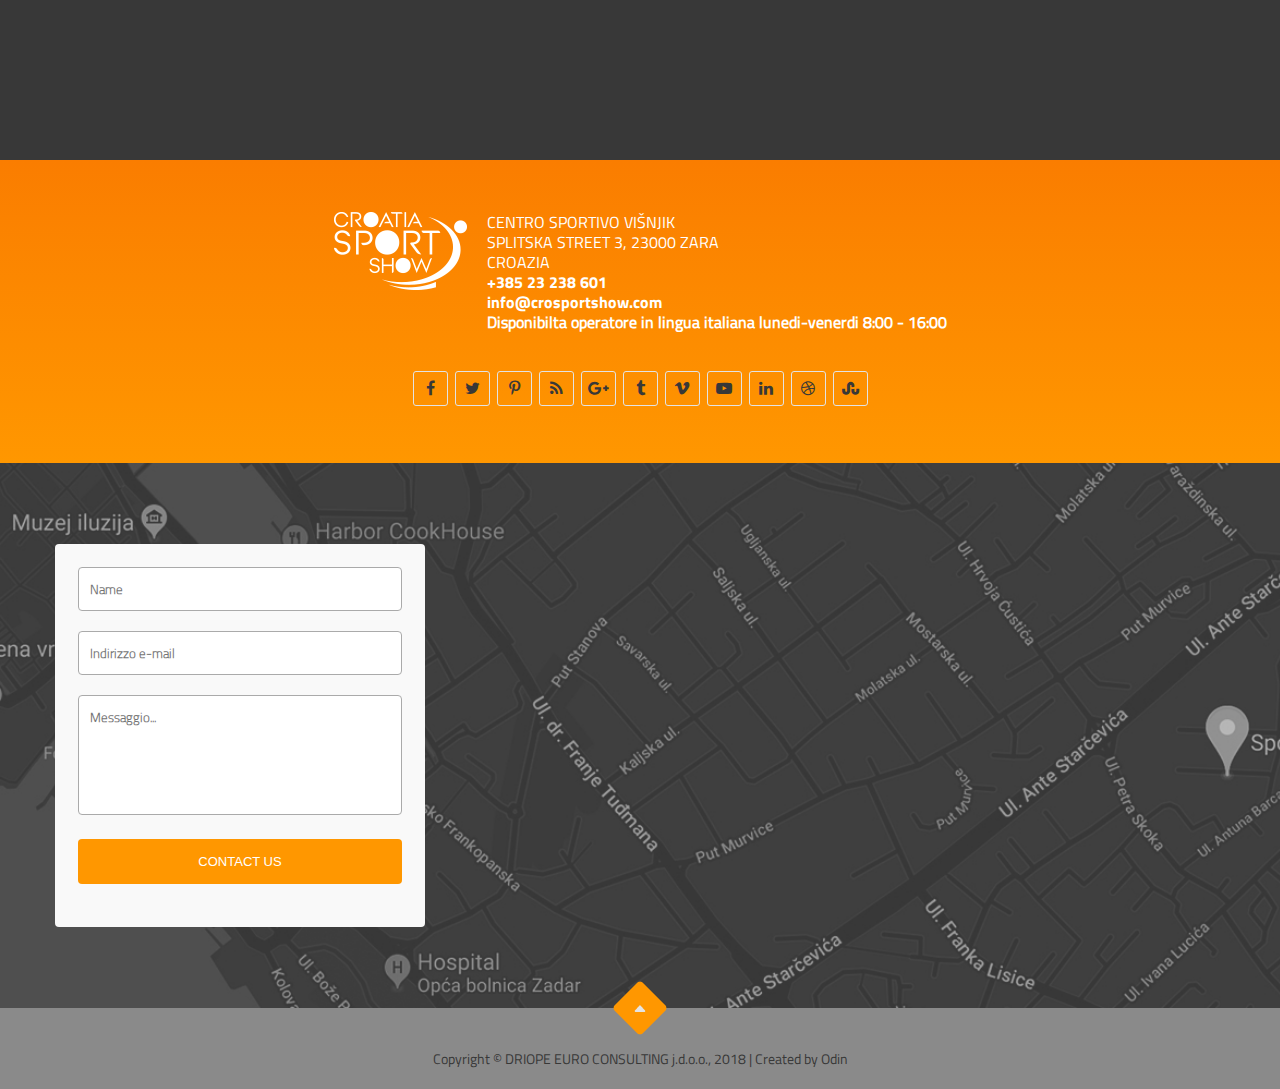
==== commit 6bf9703a: "Update index_it.html" ====
--- a/index_it.html
+++ b/index_it.html
@@ -391,7 +391,7 @@
                 		</a>
                 	</div>
                 	<div class="wrapper">
-                		<p>Copyright &copy; DRIOPE EURO CONSULTING j.d.o.o., 2018. </p>
+                		<p>Copyright &copy; DRIOPE EURO CONSULTING j.d.o.o., 2018 | Created by Odin</p>
                 	</div>
                 </div>
             </section>
